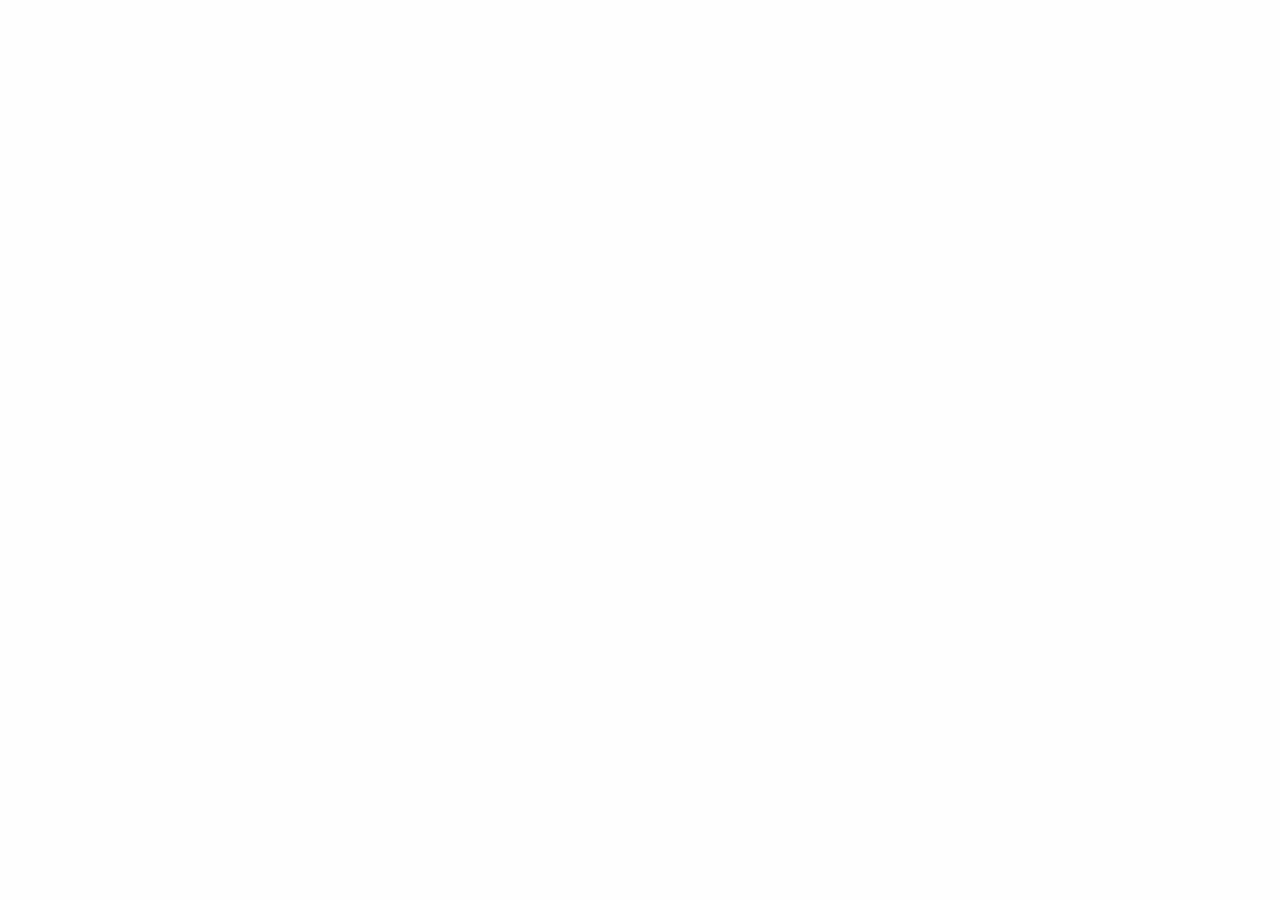
==== 2. Blog de Gastronomía (Foundation)/index.html @ 3a4cd058 "Enlaces de Blog Gastronómico" ====
<!doctype html>
<html>
  <head>
    <meta charset="utf-8">
    <meta http-equiv="x-ua-compatible" content="ie=edge">
    <meta name="viewport" content="width=device-width, initial-scale=1.0">
    <title>Blog de Gastronomía</title>
    <link rel="stylesheet" href="css/foundation.css">
    <link rel="stylesheet" href="css/app.css">
    <link rel="stylesheet" href="css/foundation-icons.css">
  </head>
  <body>

    <script src="js/vendor/jquery.js"></script>
    <script src="js/vendor/what-input.js"></script>
    <script src="js/vendor/foundation.js"></script>
    <script src="js/app.js"></script>
  </body>
</html>
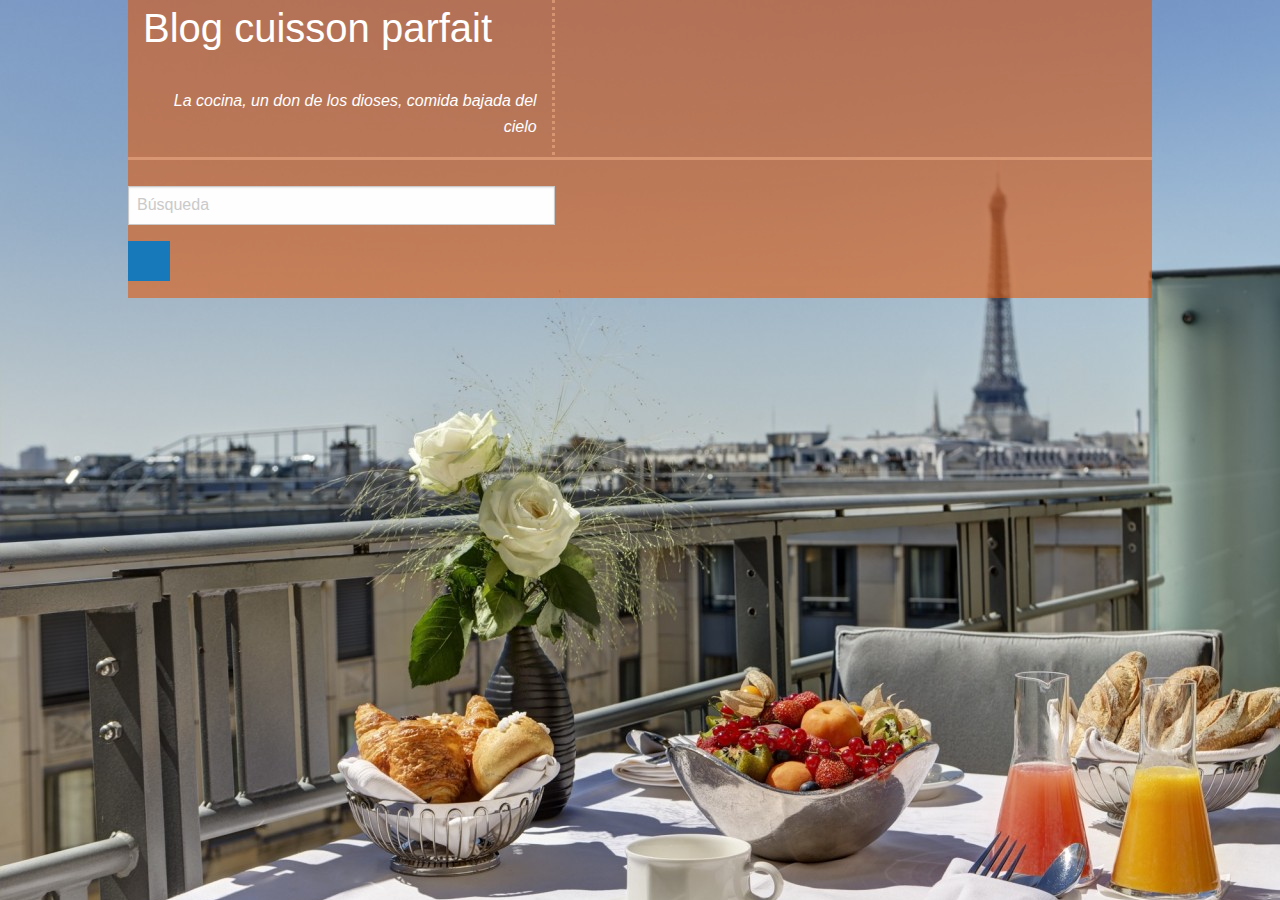
==== commit 0dc270dc: "Body + cabecera" ====
--- a/2. Blog de Gastronomía (Foundation)/index.html
+++ b/2. Blog de Gastronomía (Foundation)/index.html
@@ -1,19 +1,52 @@
 <!doctype html>
 <html>
-  <head>
-    <meta charset="utf-8">
-    <meta http-equiv="x-ua-compatible" content="ie=edge">
-    <meta name="viewport" content="width=device-width, initial-scale=1.0">
-    <title>Blog de Gastronomía</title>
-    <link rel="stylesheet" href="css/foundation.css">
-    <link rel="stylesheet" href="css/app.css">
-    <link rel="stylesheet" href="css/foundation-icons.css">
-  </head>
-  <body>
-
-    <script src="js/vendor/jquery.js"></script>
-    <script src="js/vendor/what-input.js"></script>
-    <script src="js/vendor/foundation.js"></script>
-    <script src="js/app.js"></script>
-  </body>
+<head>
+	<meta charset="utf-8">
+	<meta http-equiv="x-ua-compatible" content="ie=edge">
+	<meta name="viewport" content="width=device-width, initial-scale=1.0">
+	<title>Blog de Gastronomía</title>
+	<link rel="stylesheet" href="css/foundation.min.css">
+	<link rel="stylesheet" href="css/app.css">
+	<link rel="stylesheet" href="css/foundation-icons.css">
+</head>
+<body>
+	<div class="row contenido">
+		<!--Contenido total-->
+		<div class="columns small-12 medium-12 large-12">
+			<!--Cabecera-->
+			<div class="row cabecera">
+				<!--Titulo y slogan-->
+				<div class="columns small-5 medium-5 large-5 blog">
+					<h2 class="text-left">Blog cuisson parfait</h2>
+					<br>
+					<p class="text-right" id="slogan">La cocina, un don de los dioses, comida bajada del cielo</p>
+				</div>
+			</div>
+			<!--Contenido-->
+			<div class="row">
+				<!--Lateral izquierdo-->
+				<div class="columns small-5 medium-5 large-5">
+					<div class="row">
+						<form>
+							<div class="row column">
+								<input type="text" id="nombre" name="nombre" placeholder="Búsqueda">
+								<button class="button-group">
+									<i class="step fi-social-facebook size-36 button"></i>
+								</button>
+							</div>
+						</form>
+					</div>
+				</div>
+				<!--Lateral derecho-->
+				<div class="columns small-7 medium-7 large-7">
+					
+				</div>
+			</div>
+		</div>
+	</div>
+	<script src="js/vendor/jquery.js"></script>
+	<script src="js/vendor/what-input.js"></script>
+	<script src="js/vendor/foundation.js"></script>
+	<script src="js/app.js"></script>
+</body>
 </html>
--- a/2. Blog de Gastronomía (Foundation)/css/app.css
+++ b/2. Blog de Gastronomía (Foundation)/css/app.css
@@ -0,0 +1,25 @@
+body{
+	background: url(../img/fondo_paris.jpg) no-repeat;
+	background-size:auto;
+}
+
+.contenido{
+	width: 80%;
+	margin-left: 10%;
+	background-color: rgba(222,89,10,0.59);
+}
+
+.cabecera{
+	min-height: 10em;
+	margin-bottom: 2vw;
+	border-bottom: 3px solid rgba(251,184,144,0.47);
+}
+.blog{
+	border-right: dotted;
+	border-color: rgba(251,184,144,0.47);
+	color: white;
+}
+
+#slogan{
+	font-style: italic;
+}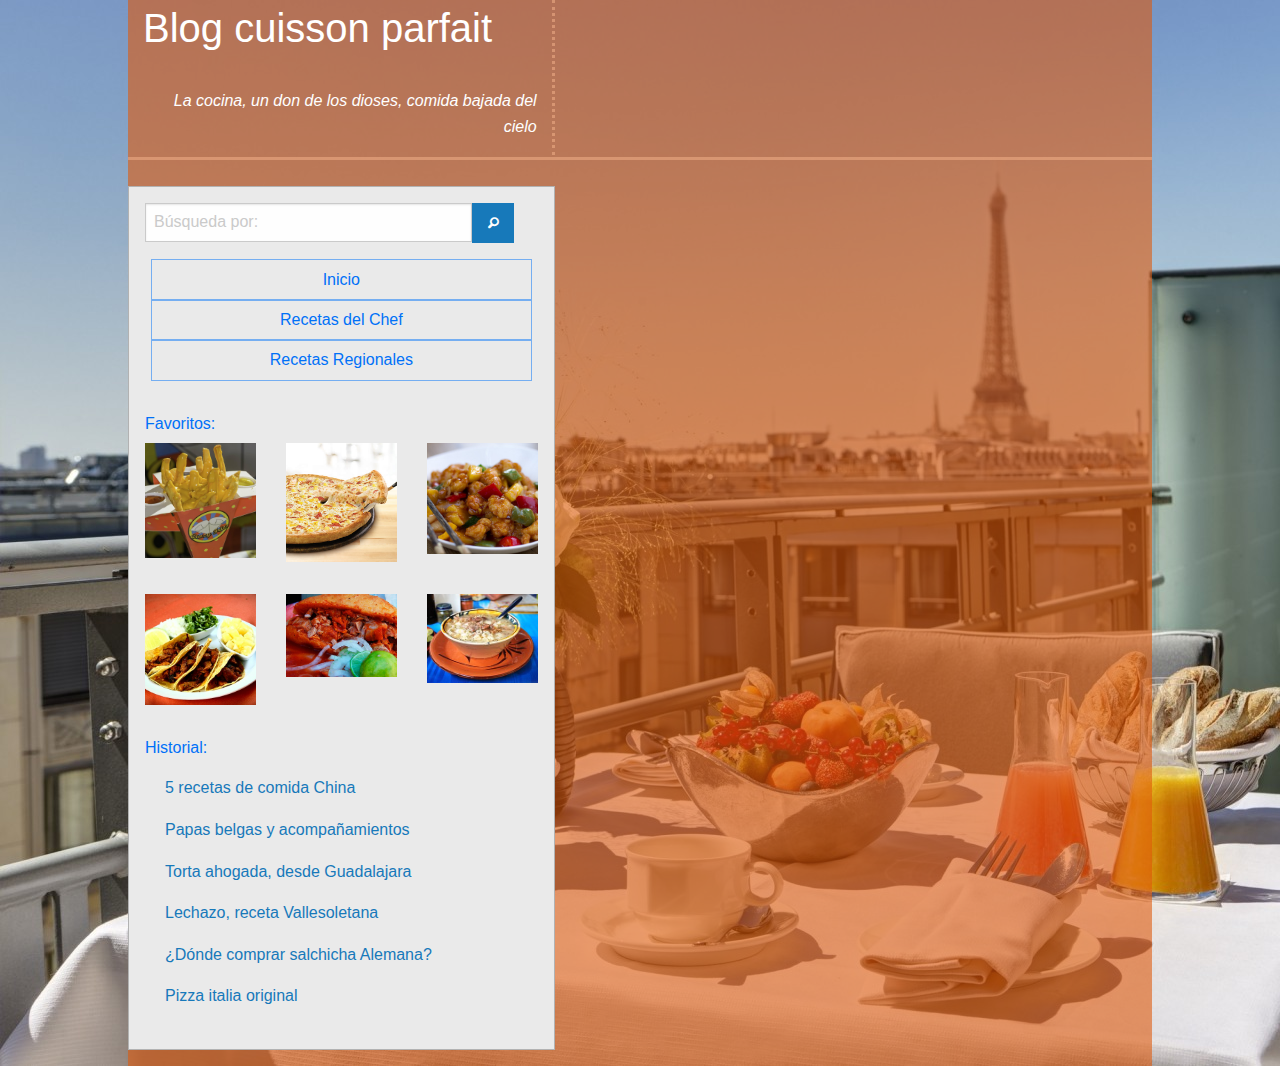
==== commit 708401c0: "Lateral izquierdo terminado" ====
--- a/2. Blog de Gastronomía (Foundation)/index.html
+++ b/2. Blog de Gastronomía (Foundation)/index.html
@@ -7,7 +7,7 @@
 	<title>Blog de Gastronomía</title>
 	<link rel="stylesheet" href="css/foundation.min.css">
 	<link rel="stylesheet" href="css/app.css">
-	<link rel="stylesheet" href="css/foundation-icons.css">
+	<link rel="stylesheet" href="icons/foundation-icons.css">
 </head>
 <body>
 	<div class="row contenido">
@@ -25,16 +25,75 @@
 			<!--Contenido-->
 			<div class="row">
 				<!--Lateral izquierdo-->
-				<div class="columns small-5 medium-5 large-5">
+				<div class="columns small-5 medium-5 large-5 secondary callout">
+					<!--Barra de búsqueda-->
 					<div class="row">
-						<form>
-							<div class="row column">
-								<input type="text" id="nombre" name="nombre" placeholder="Búsqueda">
-								<button class="button-group">
-									<i class="step fi-social-facebook size-36 button"></i>
-								</button>
+						<form class="columns small-12 small-offset-">
+							<li class="has-form nostyle">
+								<div class="row collapse">
+									<div class="large-10 small-10 columns">
+								 		<input type="text" placeholder="Búsqueda por:">
+									</div>
+									<div class="large-2 small-2 columns">
+								 		<a href="#" class="button expand"><i class="fi-magnifying-glass"></i></a>
+									</div>
+							  </div>
+							</li>
+						</form>
+					</div>
+					<!--Menú de navegación-->
+					<div class="row">
+						<ul class="menu vertical text-center">
+							<li><a href="#">Inicio</a></li>
+						  	<li class="noborde"><a href="#">Recetas del Chef</a></li>
+						  	<li><a href="#">Recetas Regionales</a></li>
+						</ul>
+					</div>
+					<!--Favoritos-->
+					<div class="row fav">
+						<div class="columns">
+							<h6>Favoritos:</h6>
+							<div class="row">
+								<div class="columns large-4">
+									<img src="img/papas_fritas.jpg" alt="Papas_Bélgica" class="img">
+								</div>
+								<div class="columns large-4">
+									<img src="img/pizza_hawaiana.jpg" alt="Pizza_hawaiana" class="img">
+								</div>
+								<div class="columns large-4">
+									<img src="img/Pollo_agridulce.jpg" alt="Pollo_agridulce" class="img">
+								</div>
 							</div>
-						</form>
+							<div class="row fav">
+								<div class="columns large-4">
+									<img src="img/tacos.jpg" alt="Tacos_asada" class="img">
+								</div>
+								<div class="columns large-4">
+									<img src="img/Torta_ahogada.jpg" alt="Torta_ahogada" class="img">
+								</div>
+								<div class="columns large-4">
+									<img src="img/Pozole.JPG" alt="Pozole" class="img">
+								</div>
+							</div>
+						</div>
+					</div>
+					<!--Historial-->
+					<div class="row fav">
+						<div class="columns">
+							<h6>Historial:</h6>
+							<div class="row">
+								<div class="columns">
+									<ul class="nostyle">
+										<li class="visitados"><a href="#">5 recetas de comida China</a></li>
+										<li class="visitados"><a href="#">Papas belgas y acompañamientos</a></li>
+										<li class="visitados"><a href="#">Torta ahogada, desde Guadalajara</a></li>
+										<li class="visitados"><a href="#">Lechazo, receta Vallesoletana</a></li>
+										<li class="visitados"><a href="#">¿Dónde comprar salchicha Alemana?</a></li>
+										<li class="visitados"><a href="#">Pizza italia original</a></li>
+									</ul>
+								</div>
+							</div>
+						</div>
 					</div>
 				</div>
 				<!--Lateral derecho-->
--- a/2. Blog de Gastronomía (Foundation)/css/app.css
+++ b/2. Blog de Gastronomía (Foundation)/css/app.css
@@ -22,4 +22,35 @@
 
 #slogan{
 	font-style: italic;
+}
+
+.nostyle{
+	list-style: none;
+}
+
+.menu li a{
+	color: rgb(0,113,248);
+}
+
+.menu li a:hover{
+	color: black;
+}
+
+.menu li{
+	width: 90%;
+	margin-left: 5%;
+	border: 1px solid rgba(0,113,248,0.5);
+}
+
+.fav{
+	margin-top: 2em;
+	color: rgb(0,113,248);
+}
+
+.img{
+	width: 100%;
+}
+
+.visitados{
+	padding: 0.5em 0;
 }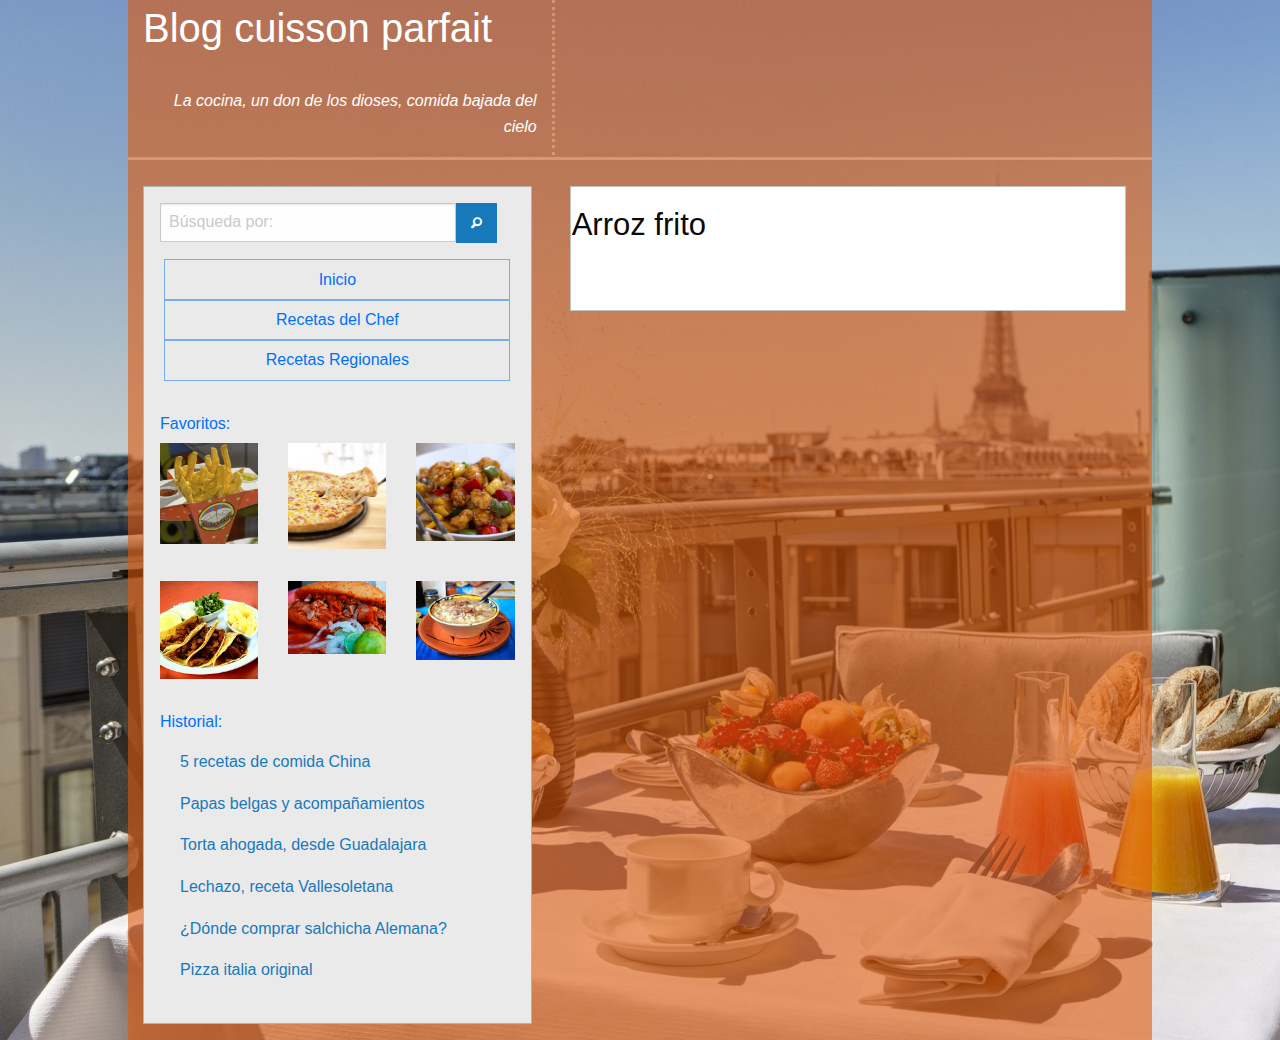
==== commit c41856fe: "Formación de lateral derecho + callout" ====
--- a/2. Blog de Gastronomía (Foundation)/index.html
+++ b/2. Blog de Gastronomía (Foundation)/index.html
@@ -25,7 +25,8 @@
 			<!--Contenido-->
 			<div class="row">
 				<!--Lateral izquierdo-->
-				<div class="columns small-5 medium-5 large-5 secondary callout">
+				<div class="columns small-5 medium-5 large-5">
+					<div class=" secondary callout">
 					<!--Barra de búsqueda-->
 					<div class="row">
 						<form class="columns small-12 small-offset-">
@@ -95,10 +96,18 @@
 							</div>
 						</div>
 					</div>
+					</div>
 				</div>
 				<!--Lateral derecho-->
 				<div class="columns small-7 medium-7 large-7">
-					
+					<div class="callout">
+					<!--Entrada 1-->
+					<div class="row">
+						<h3>Arroz frito</h3>
+						<br>
+						<p class="pr"></p>
+					</div>
+					</div>
 				</div>
 			</div>
 		</div>
--- a/2. Blog de Gastronomía (Foundation)/css/app.css
+++ b/2. Blog de Gastronomía (Foundation)/css/app.css
@@ -14,6 +14,11 @@
 	margin-bottom: 2vw;
 	border-bottom: 3px solid rgba(251,184,144,0.47);
 }
+
+.callout{
+	width: 98%;
+}
+
 .blog{
 	border-right: dotted;
 	border-color: rgba(251,184,144,0.47);
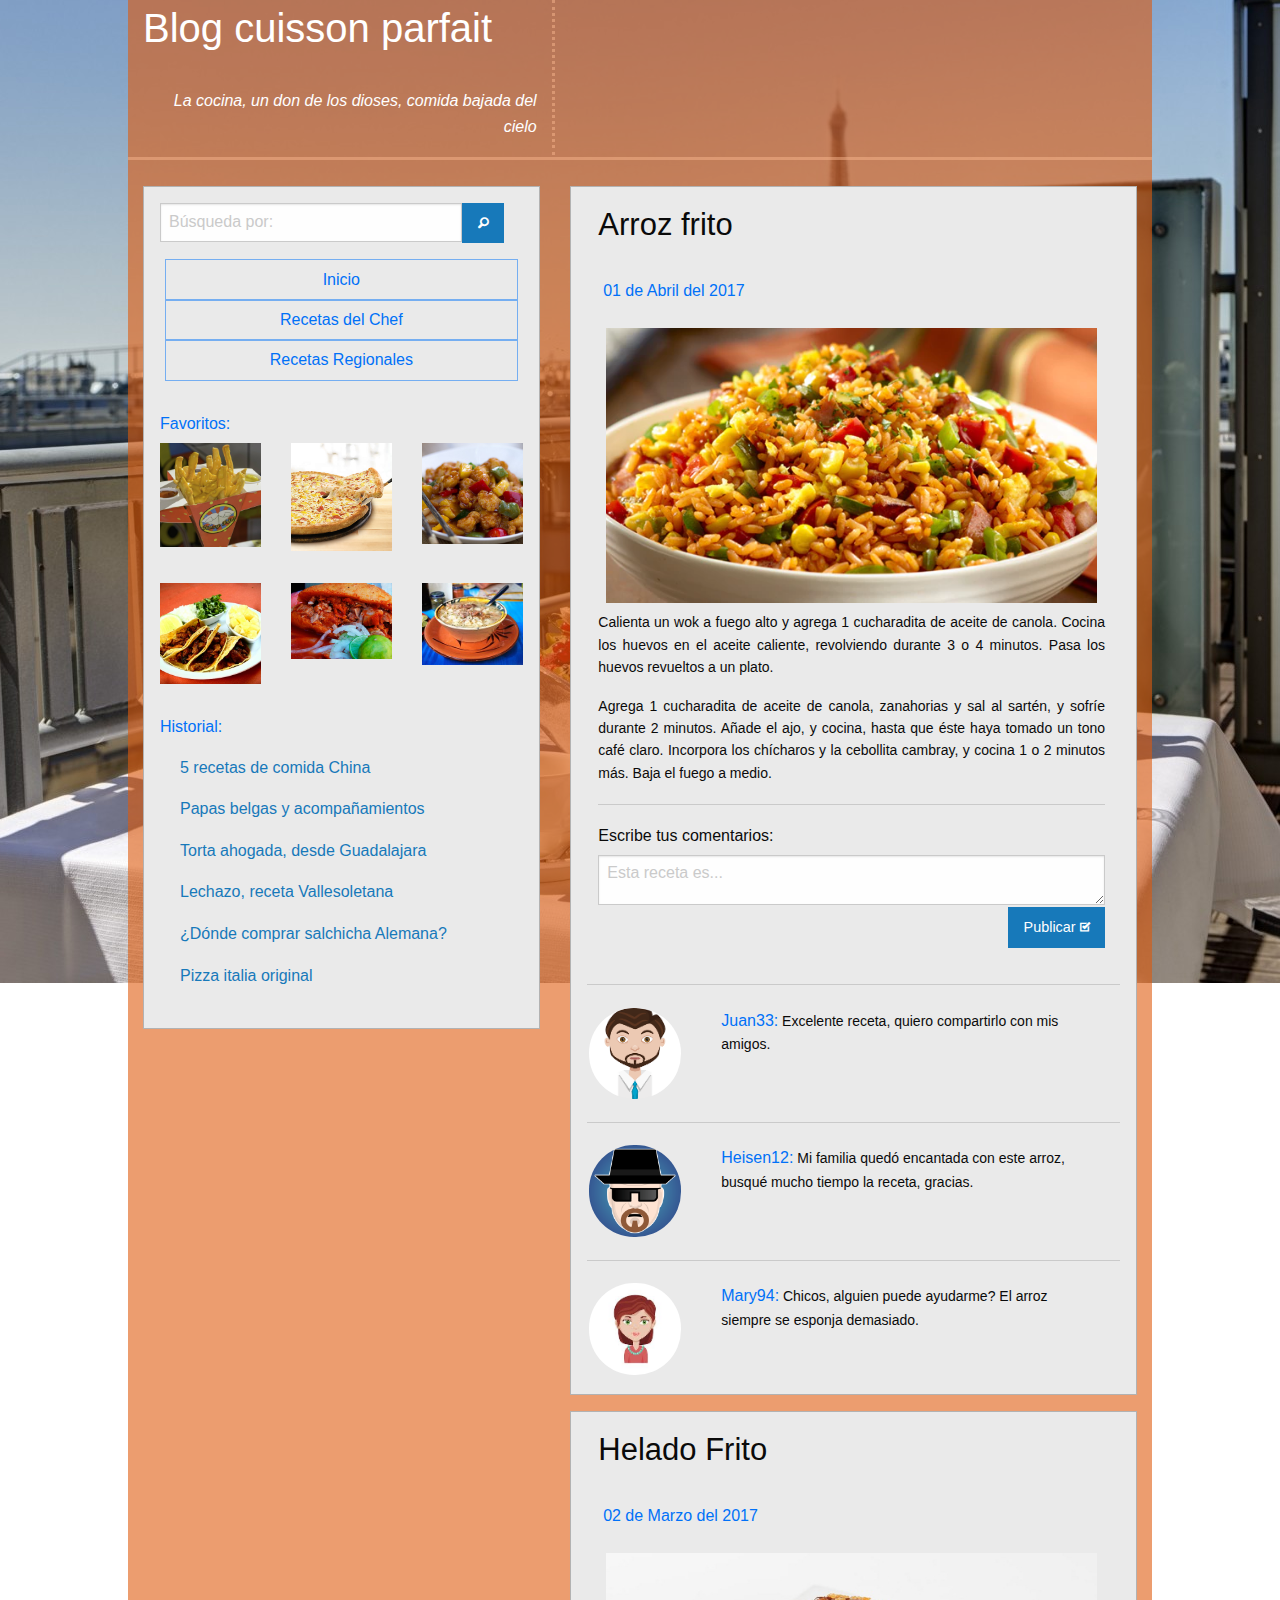
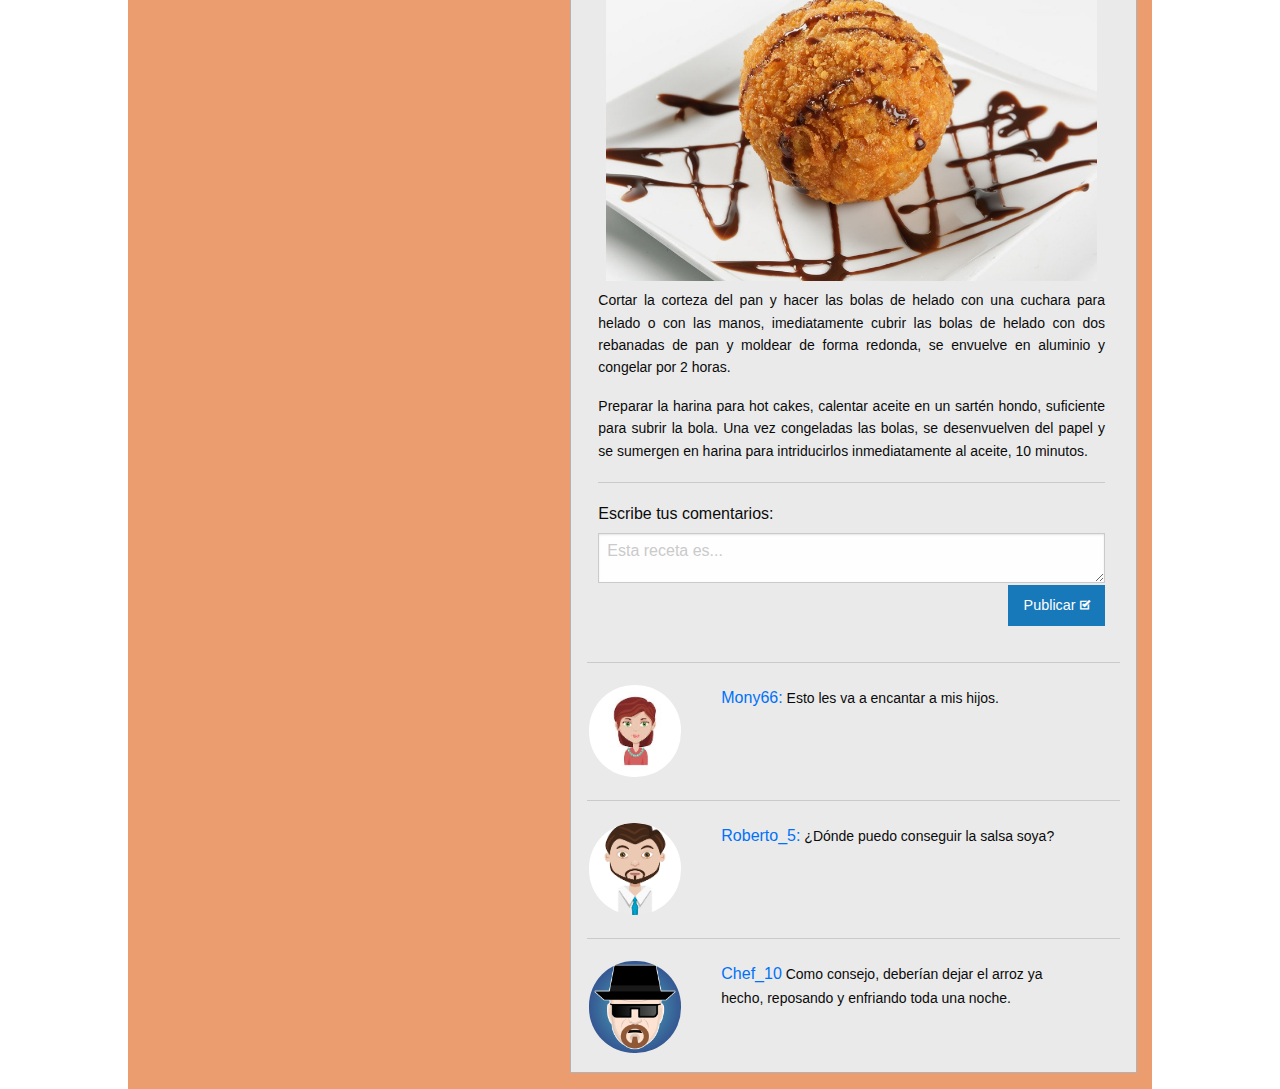
==== commit 6ba2b902: "Blog de gastronomía terminado" ====
--- a/2. Blog de Gastronomía (Foundation)/index.html
+++ b/2. Blog de Gastronomía (Foundation)/index.html
@@ -12,11 +12,11 @@
 <body>
 	<div class="row contenido">
 		<!--Contenido total-->
-		<div class="columns small-12 medium-12 large-12">
+		<div class="columns medium-12 large-12">
 			<!--Cabecera-->
-			<div class="row cabecera">
+			<div class="row cabecera hide-for-small-only">
 				<!--Titulo y slogan-->
-				<div class="columns small-5 medium-5 large-5 blog">
+				<div class="columns medium-5 large-5 blog">
 					<h2 class="text-left">Blog cuisson parfait</h2>
 					<br>
 					<p class="text-right" id="slogan">La cocina, un don de los dioses, comida bajada del cielo</p>
@@ -25,7 +25,7 @@
 			<!--Contenido-->
 			<div class="row">
 				<!--Lateral izquierdo-->
-				<div class="columns small-5 medium-5 large-5">
+				<div class="columns medium-5 large-5 hide-for-small-only">
 					<div class=" secondary callout">
 					<!--Barra de búsqueda-->
 					<div class="row">
@@ -99,19 +99,120 @@
 					</div>
 				</div>
 				<!--Lateral derecho-->
-				<div class="columns small-7 medium-7 large-7">
-					<div class="callout">
-					<!--Entrada 1-->
-					<div class="row">
-						<h3>Arroz frito</h3>
-						<br>
-						<p class="pr"></p>
-					</div>
-					</div>
+				<div class="columns small-12 medium-7 large-7">
+					<div class="secondary callout">
+						<!--Entrada 1-->
+						<div class="row entrada">
+							<!--Titulo de entrada-->
+							<h3>Arroz frito</h3>
+							<br>
+							<!--Fecha de entrada-->
+							<p class="pr">01 de Abril del 2017</p>
+							<!--Imagen de entrada-->
+							<img src="img/arroz_frito.jpg" alt="arroz_frito" class="imgpost">
+							<!--Texto de entrada-->
+							<p class="text-justify texten">Calienta un wok a fuego alto y agrega 1 cucharadita de aceite de canola. Cocina los huevos en el aceite caliente, revolviendo durante 3 o 4 minutos. Pasa los huevos revueltos a un plato.</p>
+							<p class="text-justify texten">Agrega 1 cucharadita de aceite de canola, zanahorias y sal al sartén, y sofríe durante 2 minutos. Añade el ajo, y cocina, hasta que éste haya tomado un tono café claro. Incorpora los chícharos y la cebollita cambray, y cocina 1 o 2 minutos más. Baja el fuego a medio.</p>
+							<hr>
+						</div>
+						<!--Área para comentarios-->
+						<div class="row entrada">
+							<label for="comentarios"><h6>Escribe tus comentarios:</h6>
+								<textarea id="comentarios" placeholder="Esta receta es..." class="areatexto"></textarea>
+							</label>
+							<!--Botón publicar-->
+							<button class="button publicar" type="submit">Publicar <i class="fi-checkbox"></i></button>
+						</div>
+						<hr>
+						<!--Comentario publicado 1--> 
+						<div class="row entrada comment">
+							<div class="columns large-3 medium-3 small-3">
+								<img src="img/avatar_1.png" alt="avatar" class="imgcomment">
+							</div>
+							<div class="columns large-9 medium-9 small-9">
+								<p class="texten"><span class="user">Juan33:</span> Excelente receta, quiero compartirlo con mis amigos.</p>
+							</div>
+						</div>
+						<hr>
+						<!--Comentario publicado 2--> 
+						<div class="row entrada comment">
+							<div class="columns large-3 medium-3 small-3">
+								<img src="img/avatar_2.png" alt="avatar" class="imgcomment">
+							</div>
+							<div class="columns large-9 medium-9 small-9">
+								<p class="texten"><span class="user">Heisen12:</span> Mi familia quedó encantada con este arroz, busqué mucho tiempo la receta, gracias.</p>
+							</div>
+						</div>
+						<hr>
+						<!--Comentario publicado 3--> 
+						<div class="row entrada comment">
+							<div class="columns large-3 medium-3 small-3">
+								<img src="img/avatar_3.jpg" alt="avatar" class="imgcomment">
+							</div>
+							<div class="columns large-9 medium-9 small-9">
+								<p class="texten"><span class="user">Mary94:</span> Chicos, alguien puede ayudarme? El arroz siempre se esponja demasiado.</p>
+							</div>
+						</div>
+					</div>
+					<div class="secondary callout">
+						<!--Entrada 2-->
+						<div class="row entrada">
+							<!--Titulo de entrada-->
+							<h3>Helado Frito</h3>
+							<br>
+							<!--Fecha de entrada-->
+							<p class="pr">02 de Marzo del 2017</p>
+							<!--Imagen de entrada-->
+							<img src="img/helado_frito.jpg" alt="helado_frito" class="imgpost">
+							<!--Texto de entrada-->
+							<p class="text-justify texten">Cortar la corteza del pan y hacer las bolas de helado con una cuchara para helado o con las manos, imediatamente cubrir las bolas de helado con dos rebanadas de pan y moldear de forma redonda, se envuelve en aluminio y congelar por 2 horas.</p>
+							<p class="text-justify texten">Preparar la harina para hot cakes, calentar aceite en un sartén hondo, suficiente para subrir la bola. Una vez congeladas las bolas, se desenvuelven del papel y se sumergen en harina para intriducirlos inmediatamente al aceite, 10 minutos.</p>
+							<hr>
+						</div>
+						<!--Área para comentarios-->
+						<div class="row entrada">
+							<label for="comentarios2"><h6>Escribe tus comentarios:</h6>
+								<textarea id="comentarios2" placeholder="Esta receta es..." class="areatexto"></textarea>
+							</label>
+							<!--Botón publicar-->
+							<button class="button publicar" type="submit">Publicar <i class="fi-checkbox"></i></button>
+						</div>
+						<hr>
+						<!--Comentario publicado 1--> 
+						<div class="row entrada comment">
+							<div class="columns large-3 medium-3 small-3">
+								<img src="img/avatar_3.jpg" alt="avatar" class="imgcomment">
+							</div>
+							<div class="columns large-9 medium-9 small-9">
+								<p class="texten"><span class="user">Mony66:</span> Esto les va a encantar a mis hijos.</p>
+							</div>
+						</div>
+						<hr>
+						<!--Comentario publicado 2--> 
+						<div class="row entrada comment">
+							<div class="columns large-3 medium-3 small-3">
+								<img src="img/avatar_1.png" alt="avatar" class="imgcomment">
+							</div>
+							<div class="columns large-9 medium-9 small-9">
+								<p class="texten"><span class="user">Roberto_5:</span> ¿Dónde puedo conseguir la salsa soya?</p>
+							</div>
+						</div>
+						<hr>
+						<!--Comentario publicado 3--> 
+						<div class="row entrada comment">
+							<div class="columns large-3 medium-3 small-3">
+								<img src="img/avatar_2.png" alt="avatar" class="imgcomment">
+							</div>
+							<div class="columns large-9 medium-9 small-9">
+								<p class="texten"><span class="user">Chef_10</span> Como consejo, deberían dejar el arroz ya hecho, reposando y enfriando toda una noche.</p>
+							</div>
+						</div>
+					</div> 
 				</div>
 			</div>
 		</div>
 	</div>
+	<!--Script para JavaScript-->
 	<script src="js/vendor/jquery.js"></script>
 	<script src="js/vendor/what-input.js"></script>
 	<script src="js/vendor/foundation.js"></script>
--- a/2. Blog de Gastronomía (Foundation)/css/app.css
+++ b/2. Blog de Gastronomía (Foundation)/css/app.css
@@ -1,34 +1,40 @@
+/*Estilo para el fondo*/
 body{
-	background: url(../img/fondo_paris.jpg) no-repeat;
-	background-size:auto;
+	background: url(../img/fondo_paris.jpg) no-repeat center center fixed;
 }
 
+/*Estilo para la superposición del bloque contenedor*/
 .contenido{
 	width: 80%;
 	margin-left: 10%;
 	background-color: rgba(222,89,10,0.59);
 }
 
+/*Estilo para la cabecera*/
 .cabecera{
 	min-height: 10em;
 	margin-bottom: 2vw;
 	border-bottom: 3px solid rgba(251,184,144,0.47);
 }
 
+/*Estilo para los dos bloques de color sólido*/
 .callout{
-	width: 98%;
+	width: 100%;
 }
 
+/*Estilo de borde y letra para el título*/
 .blog{
 	border-right: dotted;
 	border-color: rgba(251,184,144,0.47);
 	color: white;
 }
 
+/*Estilo para slogan*/
 #slogan{
 	font-style: italic;
 }
 
+/*Estilo para menú*/
 .nostyle{
 	list-style: none;
 }
@@ -47,15 +53,75 @@
 	border: 1px solid rgba(0,113,248,0.5);
 }
 
+/*Estilo para bloque de favoritos*/
 .fav{
 	margin-top: 2em;
 	color: rgb(0,113,248);
 }
 
+/*Estilo para imágenes del bloque favoritos*/
 .img{
 	width: 100%;
 }
 
+/*Estilo para etiquetas de historial*/
 .visitados{
 	padding: 0.5em 0;
+}
+
+/*Estilo para fecha de la entrada*/
+.pr{
+	color: rgb(0,113,248);
+	padding: 0 0.3em;
+}
+
+/*Estilo para imágenes de las entradas*/
+.imgpost{
+	width: 100%;
+	padding: 0.5em;
+}
+
+/*Estilo para el contenedor principal de las entradas*/
+.entrada{
+	width: 100%;
+	padding-left: 5%;
+}
+
+/*Estilo de letra de las entradas*/
+.texten{
+	font-size: 14px;
+}
+
+/*Estilo de los comentarios*/
+.areatexto{
+	width: 100%;
+	height: 2em;
+}
+
+.publicar{
+	margin-top: -1em;
+	float: right;
+}
+
+.comment{
+	padding: 0.2vw;
+}
+
+.imgcomment{
+	width: 90%;
+	border-radius: 45px;
+}
+
+/*Estilo de los comentarios publicados*/
+.user{
+	font-size: 16px;
+	color: rgb(0,113,248);
+}
+
+/*Estilo para móviles en vista portrait*/
+@media (max-width:500px){
+	.contenido{
+		width: 100%;
+		margin: 0;
+	}
 }